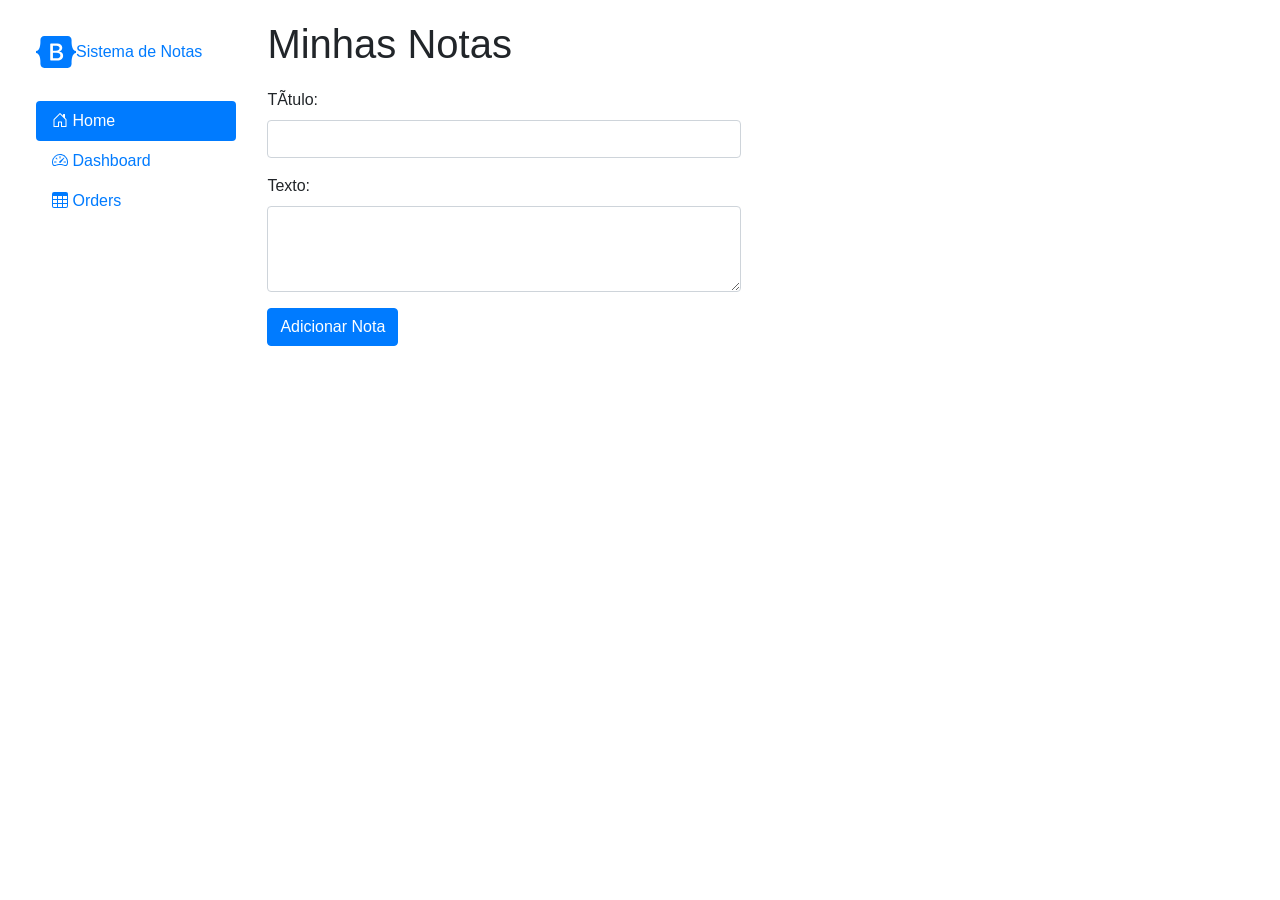
==== index.html @ 31ae8837 "Subindo arquivos" ====
<!-- Página inicial -->

<!-- Menu de navegação (cadastro, contato...) -->
<!DOCTYPE html>
<html>

<head>
	<title>Minhas Notas</title>
	<meta name="viewport" content="width=device-width, initial-scale=1">
	<!-- Inclua o Bootstrap aqui -->
	<link rel="stylesheet" href="https://maxcdn.bootstrapcdn.com/bootstrap/4.0.0/css/bootstrap.min.css">
	<script src="https://cdn.jsdelivr.net/npm/@popperjs/core@2.11.7/dist/umd/popper.min.js"
		integrity="sha384-zYPOMqeu1DAVkHiLqWBUTcbYfZ8osu1Nd6Z89ify25QV9guujx43ITvfi12/QExE"
		crossorigin="anonymous"></script>
	<script src="https://cdn.jsdelivr.net/npm/bootstrap@5.3.0-alpha3/dist/js/bootstrap.min.js"
		integrity="sha384-Y4oOpwW3duJdCWv5ly8SCFYWqFDsfob/3GkgExXKV4idmbt98QcxXYs9UoXAB7BZ"
		crossorigin="anonymous"></script>
		<script src="https://code.jquery.com/jquery-3.6.4.min.js" integrity="sha256-oP6HI9z1XaZNBrJURtCoUT5SUnxFr8s3BzRl+cbzUq8=" crossorigin="anonymous"></script>
	<link rel="stylesheet" href="estilos.css">
	<script>
		$("#icones").load( "icones.html" );
	</script>
</head>

<body>

	
	<svg xmlns="http://www.w3.org/2000/svg" style="display: none;">
		<symbol id="check2" viewBox="0 0 16 16">
			<path
				d="M13.854 3.646a.5.5 0 0 1 0 .708l-7 7a.5.5 0 0 1-.708 0l-3.5-3.5a.5.5 0 1 1 .708-.708L6.5 10.293l6.646-6.647a.5.5 0 0 1 .708 0z" />
		</symbol>
		<symbol id="circle-half" viewBox="0 0 16 16">
			<path d="M8 15A7 7 0 1 0 8 1v14zm0 1A8 8 0 1 1 8 0a8 8 0 0 1 0 16z" />
		</symbol>
		<symbol id="moon-stars-fill" viewBox="0 0 16 16">
			<path
				d="M6 .278a.768.768 0 0 1 .08.858 7.208 7.208 0 0 0-.878 3.46c0 4.021 3.278 7.277 7.318 7.277.527 0 1.04-.055 1.533-.16a.787.787 0 0 1 .81.316.733.733 0 0 1-.031.893A8.349 8.349 0 0 1 8.344 16C3.734 16 0 12.286 0 7.71 0 4.266 2.114 1.312 5.124.06A.752.752 0 0 1 6 .278z" />
			<path
				d="M10.794 3.148a.217.217 0 0 1 .412 0l.387 1.162c.173.518.579.924 1.097 1.097l1.162.387a.217.217 0 0 1 0 .412l-1.162.387a1.734 1.734 0 0 0-1.097 1.097l-.387 1.162a.217.217 0 0 1-.412 0l-.387-1.162A1.734 1.734 0 0 0 9.31 6.593l-1.162-.387a.217.217 0 0 1 0-.412l1.162-.387a1.734 1.734 0 0 0 1.097-1.097l.387-1.162zM13.863.099a.145.145 0 0 1 .274 0l.258.774c.115.346.386.617.732.732l.774.258a.145.145 0 0 1 0 .274l-.774.258a1.156 1.156 0 0 0-.732.732l-.258.774a.145.145 0 0 1-.274 0l-.258-.774a1.156 1.156 0 0 0-.732-.732l-.774-.258a.145.145 0 0 1 0-.274l.774-.258c.346-.115.617-.386.732-.732L13.863.1z" />
		</symbol>
		<symbol id="sun-fill" viewBox="0 0 16 16">
			<path
				d="M8 12a4 4 0 1 0 0-8 4 4 0 0 0 0 8zM8 0a.5.5 0 0 1 .5.5v2a.5.5 0 0 1-1 0v-2A.5.5 0 0 1 8 0zm0 13a.5.5 0 0 1 .5.5v2a.5.5 0 0 1-1 0v-2A.5.5 0 0 1 8 13zm8-5a.5.5 0 0 1-.5.5h-2a.5.5 0 0 1 0-1h2a.5.5 0 0 1 .5.5zM3 8a.5.5 0 0 1-.5.5h-2a.5.5 0 0 1 0-1h2A.5.5 0 0 1 3 8zm10.657-5.657a.5.5 0 0 1 0 .707l-1.414 1.415a.5.5 0 1 1-.707-.708l1.414-1.414a.5.5 0 0 1 .707 0zm-9.193 9.193a.5.5 0 0 1 0 .707L3.05 13.657a.5.5 0 0 1-.707-.707l1.414-1.414a.5.5 0 0 1 .707 0zm9.193 2.121a.5.5 0 0 1-.707 0l-1.414-1.414a.5.5 0 0 1 .707-.707l1.414 1.414a.5.5 0 0 1 0 .707zM4.464 4.465a.5.5 0 0 1-.707 0L2.343 3.05a.5.5 0 1 1 .707-.707l1.414 1.414a.5.5 0 0 1 0 .708z" />
		</symbol>
	</svg>
	
	<svg xmlns="http://www.w3.org/2000/svg" style="display: none;">
		<symbol id="bootstrap" viewBox="0 0 118 94">
			<title>Bootstrap</title>
			<path fill-rule="evenodd" clip-rule="evenodd"
				d="M24.509 0c-6.733 0-11.715 5.893-11.492 12.284.214 6.14-.064 14.092-2.066 20.577C8.943 39.365 5.547 43.485 0 44.014v5.972c5.547.529 8.943 4.649 10.951 11.153 2.002 6.485 2.28 14.437 2.066 20.577C12.794 88.106 17.776 94 24.51 94H93.5c6.733 0 11.714-5.893 11.491-12.284-.214-6.14.064-14.092 2.066-20.577 2.009-6.504 5.396-10.624 10.943-11.153v-5.972c-5.547-.529-8.934-4.649-10.943-11.153-2.002-6.484-2.28-14.437-2.066-20.577C105.214 5.894 100.233 0 93.5 0H24.508zM80 57.863C80 66.663 73.436 72 62.543 72H44a2 2 0 01-2-2V24a2 2 0 012-2h18.437c9.083 0 15.044 4.92 15.044 12.474 0 5.302-4.01 10.049-9.119 10.88v.277C75.317 46.394 80 51.21 80 57.863zM60.521 28.34H49.948v14.934h8.905c6.884 0 10.68-2.772 10.68-7.727 0-4.643-3.264-7.207-9.012-7.207zM49.948 49.2v16.458H60.91c7.167 0 10.964-2.876 10.964-8.281 0-5.406-3.903-8.178-11.425-8.178H49.948z">
			</path>
		</symbol>
		<symbol id="home" viewBox="0 0 16 16">
			<path
				d="M8.354 1.146a.5.5 0 0 0-.708 0l-6 6A.5.5 0 0 0 1.5 7.5v7a.5.5 0 0 0 .5.5h4.5a.5.5 0 0 0 .5-.5v-4h2v4a.5.5 0 0 0 .5.5H14a.5.5 0 0 0 .5-.5v-7a.5.5 0 0 0-.146-.354L13 5.793V2.5a.5.5 0 0 0-.5-.5h-1a.5.5 0 0 0-.5.5v1.293L8.354 1.146zM2.5 14V7.707l5.5-5.5 5.5 5.5V14H10v-4a.5.5 0 0 0-.5-.5h-3a.5.5 0 0 0-.5.5v4H2.5z" />
		</symbol>
		<symbol id="speedometer2" viewBox="0 0 16 16">
			<path
				d="M8 4a.5.5 0 0 1 .5.5V6a.5.5 0 0 1-1 0V4.5A.5.5 0 0 1 8 4zM3.732 5.732a.5.5 0 0 1 .707 0l.915.914a.5.5 0 1 1-.708.708l-.914-.915a.5.5 0 0 1 0-.707zM2 10a.5.5 0 0 1 .5-.5h1.586a.5.5 0 0 1 0 1H2.5A.5.5 0 0 1 2 10zm9.5 0a.5.5 0 0 1 .5-.5h1.5a.5.5 0 0 1 0 1H12a.5.5 0 0 1-.5-.5zm.754-4.246a.389.389 0 0 0-.527-.02L7.547 9.31a.91.91 0 1 0 1.302 1.258l3.434-4.297a.389.389 0 0 0-.029-.518z" />
			<path fill-rule="evenodd"
				d="M0 10a8 8 0 1 1 15.547 2.661c-.442 1.253-1.845 1.602-2.932 1.25C11.309 13.488 9.475 13 8 13c-1.474 0-3.31.488-4.615.911-1.087.352-2.49.003-2.932-1.25A7.988 7.988 0 0 1 0 10zm8-7a7 7 0 0 0-6.603 9.329c.203.575.923.876 1.68.63C4.397 12.533 6.358 12 8 12s3.604.532 4.923.96c.757.245 1.477-.056 1.68-.631A7 7 0 0 0 8 3z" />
		</symbol>
		<symbol id="table" viewBox="0 0 16 16">
			<path
				d="M0 2a2 2 0 0 1 2-2h12a2 2 0 0 1 2 2v12a2 2 0 0 1-2 2H2a2 2 0 0 1-2-2V2zm15 2h-4v3h4V4zm0 4h-4v3h4V8zm0 4h-4v3h3a1 1 0 0 0 1-1v-2zm-5 3v-3H6v3h4zm-5 0v-3H1v2a1 1 0 0 0 1 1h3zm-4-4h4V8H1v3zm0-4h4V4H1v3zm5-3v3h4V4H6zm4 4H6v3h4V8z" />
		</symbol>
		<symbol id="people-circle" viewBox="0 0 16 16">
			<path d="M11 6a3 3 0 1 1-6 0 3 3 0 0 1 6 0z" />
			<path fill-rule="evenodd"
				d="M0 8a8 8 0 1 1 16 0A8 8 0 0 1 0 8zm8-7a7 7 0 0 0-5.468 11.37C3.242 11.226 4.805 10 8 10s4.757 1.225 5.468 2.37A7 7 0 0 0 8 1z" />
		</symbol>
		<symbol id="grid" viewBox="0 0 16 16">
			<path
				d="M1 2.5A1.5 1.5 0 0 1 2.5 1h3A1.5 1.5 0 0 1 7 2.5v3A1.5 1.5 0 0 1 5.5 7h-3A1.5 1.5 0 0 1 1 5.5v-3zM2.5 2a.5.5 0 0 0-.5.5v3a.5.5 0 0 0 .5.5h3a.5.5 0 0 0 .5-.5v-3a.5.5 0 0 0-.5-.5h-3zm6.5.5A1.5 1.5 0 0 1 10.5 1h3A1.5 1.5 0 0 1 15 2.5v3A1.5 1.5 0 0 1 13.5 7h-3A1.5 1.5 0 0 1 9 5.5v-3zm1.5-.5a.5.5 0 0 0-.5.5v3a.5.5 0 0 0 .5.5h3a.5.5 0 0 0 .5-.5v-3a.5.5 0 0 0-.5-.5h-3zM1 10.5A1.5 1.5 0 0 1 2.5 9h3A1.5 1.5 0 0 1 7 10.5v3A1.5 1.5 0 0 1 5.5 15h-3A1.5 1.5 0 0 1 1 13.5v-3zm1.5-.5a.5.5 0 0 0-.5.5v3a.5.5 0 0 0 .5.5h3a.5.5 0 0 0 .5-.5v-3a.5.5 0 0 0-.5-.5h-3zm6.5.5A1.5 1.5 0 0 1 10.5 9h3a1.5 1.5 0 0 1 1.5 1.5v3a1.5 1.5 0 0 1-1.5 1.5h-3A1.5 1.5 0 0 1 9 13.5v-3zm1.5-.5a.5.5 0 0 0-.5.5v3a.5.5 0 0 0 .5.5h3a.5.5 0 0 0 .5-.5v-3a.5.5 0 0 0-.5-.5h-3z" />
		</symbol>
	</svg>

	<main class="d-flex flex-nowrap">
		<div class="d-flex flex-column flex-shrink-0 p-3 bg-body-tertiary" style="width: 280px;">
			<a href="#"
				class="d-flex align-items-center mb-3 mb-md-0 me-md-auto link-body-emphasis text-decoration-none">
				<svg class="bi pe-none me-2" width="40" height="32">
					<use xlink:href="#bootstrap" />
				</svg>
				<span class="fs-4">Sistema de Notas</span>
			</a>
			<hr>
			<ul class="nav nav-pills flex-column mb-auto">
				<li class="nav-item">
					<a href="#" class="nav-link active" aria-current="page">
						<svg class="bi pe-none me-2" width="16" height="16">
							<use xlink:href="#home" />
						</svg>
						Home
					</a>
				</li>
				<li>
					<a href="#" class="nav-link link-body-emphasis">
						<svg class="bi pe-none me-2" width="16" height="16">
							<use xlink:href="#speedometer2" />
						</svg>
						Dashboard
					</a>
				</li>
				<li>
					<a href="#" class="nav-link link-body-emphasis">
						<svg class="bi pe-none me-2" width="16" height="16">
							<use xlink:href="#table" />
						</svg>
						Orders
					</a>
				</li>
			</ul>
			<hr>
		</div>
		<div class="container">
			<h1>Minhas Notas</h1>
			<div class="row">
				<div class="col-md-6">
					<!-- Formulário para adicionar notas -->
					<form>
						<div class="form-group">
							<label for="titulo">Título:</label>
							<input type="text" class="form-control" id="titulo">
						</div>
						<div class="form-group">
							<label for="texto">Texto:</label>
							<textarea class="form-control" id="texto" rows="3"></textarea>
						</div>
						<button type="button" class="btn btn-primary" onclick="adicionarNota()">Adicionar Nota</button>
					</form>
				</div>
				<div class="col-md-6">
					<!-- Lista de notas existentes -->
					<ul id="lista-notas" class="list-group"></ul>
				</div>
			</div>
		</div>
		<!-- Incluindo o JavaScript -->
	</main>
	<script src="https://cdn.jsdelivr.net/npm/bootstrap@5.3.0-alpha3/dist/js/bootstrap.bundle.min.js"></script>
	<script src="funcoes.js"></script>
	<script src="sidebars.js"></script>
</body>

</html>
---- estilos.css ----
body {
	padding: 20px;
	min-height: 100vh;
  min-height: -webkit-fill-available;
}

h1 {
	margin-bottom: 20px;
}

form {
	margin-bottom: 30px;
}

#lista-notas {
	max-height: 300px;
	overflow-y: auto;
}

html {
	height: -webkit-fill-available;
  }
  
  main {
	height: 100vh;
	height: -webkit-fill-available;
	max-height: 100vh;
	overflow-x: auto;
	overflow-y: hidden;
  }
  
  .dropdown-toggle { outline: 0; }
  
  .btn-toggle {
	padding: .25rem .5rem;
	font-weight: 600;
	color: var(--bs-emphasis-color);
	background-color: transparent;
  }
  .btn-toggle:hover,
  .btn-toggle:focus {
	color: rgba(var(--bs-emphasis-color-rgb), .85);
	background-color: var(--bs-tertiary-bg);
  }
  
  .btn-toggle::before {
	width: 1.25em;
	line-height: 0;
	content: url("data:image/svg+xml,%3csvg xmlns='http://www.w3.org/2000/svg' width='16' height='16' viewBox='0 0 16 16'%3e%3cpath fill='none' stroke='rgba%280,0,0,.5%29' stroke-linecap='round' stroke-linejoin='round' stroke-width='2' d='M5 14l6-6-6-6'/%3e%3c/svg%3e");
	transition: transform .35s ease;
	transform-origin: .5em 50%;
  }
  
  [data-bs-theme="dark"] .btn-toggle::before {
	content: url("data:image/svg+xml,%3csvg xmlns='http://www.w3.org/2000/svg' width='16' height='16' viewBox='0 0 16 16'%3e%3cpath fill='none' stroke='rgba%28255,255,255,.5%29' stroke-linecap='round' stroke-linejoin='round' stroke-width='2' d='M5 14l6-6-6-6'/%3e%3c/svg%3e");
  }
  
  .btn-toggle[aria-expanded="true"] {
	color: rgba(var(--bs-emphasis-color-rgb), .85);
  }
  .btn-toggle[aria-expanded="true"]::before {
	transform: rotate(90deg);
  }
  
  .btn-toggle-nav a {
	padding: .1875rem .5rem;
	margin-top: .125rem;
	margin-left: 1.25rem;
  }
  .btn-toggle-nav a:hover,
  .btn-toggle-nav a:focus {
	background-color: var(--bs-tertiary-bg);
  }
  
  .scrollarea {
	overflow-y: auto;
  }

  .bd-placeholder-img {
	font-size: 1.125rem;
	text-anchor: middle;
	-webkit-user-select: none;
	-moz-user-select: none;
	user-select: none;
  }

  @media (min-width: 768px) {
	.bd-placeholder-img-lg {
	  font-size: 3.5rem;
	}
  }

  .b-example-divider {
	width: 100%;
	height: 3rem;
	background-color: rgba(0, 0, 0, .1);
	border: solid rgba(0, 0, 0, .15);
	border-width: 1px 0;
	box-shadow: inset 0 .5em 1.5em rgba(0, 0, 0, .1), inset 0 .125em .5em rgba(0, 0, 0, .15);
  }

  .b-example-vr {
	flex-shrink: 0;
	width: 1.5rem;
	height: 100vh;
  }

  .bi {
	vertical-align: -.125em;
	fill: currentColor;
  }

  .nav-scroller {
	position: relative;
	z-index: 2;
	height: 2.75rem;
	overflow-y: hidden;
  }

  .nav-scroller .nav {
	display: flex;
	flex-wrap: nowrap;
	padding-bottom: 1rem;
	margin-top: -1px;
	overflow-x: auto;
	text-align: center;
	white-space: nowrap;
	-webkit-overflow-scrolling: touch;
  }

  .btn-bd-primary {
	--bd-violet-bg: #712cf9;
	--bd-violet-rgb: 112.520718, 44.062154, 249.437846;

	--bs-btn-font-weight: 600;
	--bs-btn-color: var(--bs-white);
	--bs-btn-bg: var(--bd-violet-bg);
	--bs-btn-border-color: var(--bd-violet-bg);
	--bs-btn-hover-color: var(--bs-white);
	--bs-btn-hover-bg: #6528e0;
	--bs-btn-hover-border-color: #6528e0;
	--bs-btn-focus-shadow-rgb: var(--bd-violet-rgb);
	--bs-btn-active-color: var(--bs-btn-hover-color);
	--bs-btn-active-bg: #5a23c8;
	--bs-btn-active-border-color: #5a23c8;
  }

  .bd-mode-toggle {
	z-index: 1500;
  }
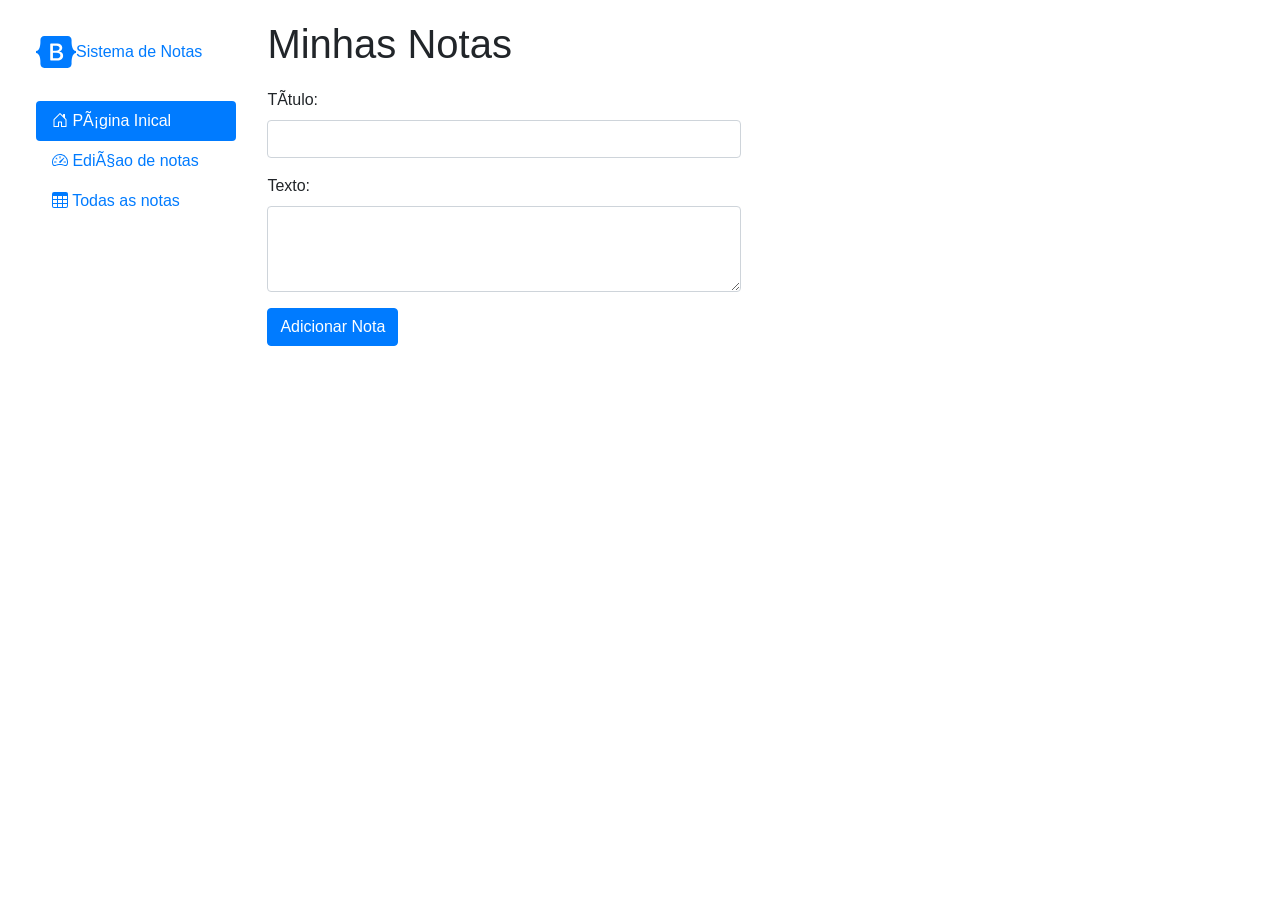
==== commit 00b6a0af: "Subindo pela primeira vez o projeto." ====
--- a/index.html
+++ b/index.html
@@ -23,8 +23,6 @@
 </head>
 
 <body>
-
-	
 	<svg xmlns="http://www.w3.org/2000/svg" style="display: none;">
 		<symbol id="check2" viewBox="0 0 16 16">
 			<path
@@ -89,11 +87,11 @@
 			<hr>
 			<ul class="nav nav-pills flex-column mb-auto">
 				<li class="nav-item">
-					<a href="#" class="nav-link active" aria-current="page">
+					<a href="index.html" class="nav-link active" aria-current="page">
 						<svg class="bi pe-none me-2" width="16" height="16">
 							<use xlink:href="#home" />
 						</svg>
-						Home
+						Página Inical
 					</a>
 				</li>
 				<li>
@@ -101,7 +99,7 @@
 						<svg class="bi pe-none me-2" width="16" height="16">
 							<use xlink:href="#speedometer2" />
 						</svg>
-						Dashboard
+						Ediçao de notas
 					</a>
 				</li>
 				<li>
@@ -109,7 +107,7 @@
 						<svg class="bi pe-none me-2" width="16" height="16">
 							<use xlink:href="#table" />
 						</svg>
-						Orders
+						Todas as notas
 					</a>
 				</li>
 			</ul>
